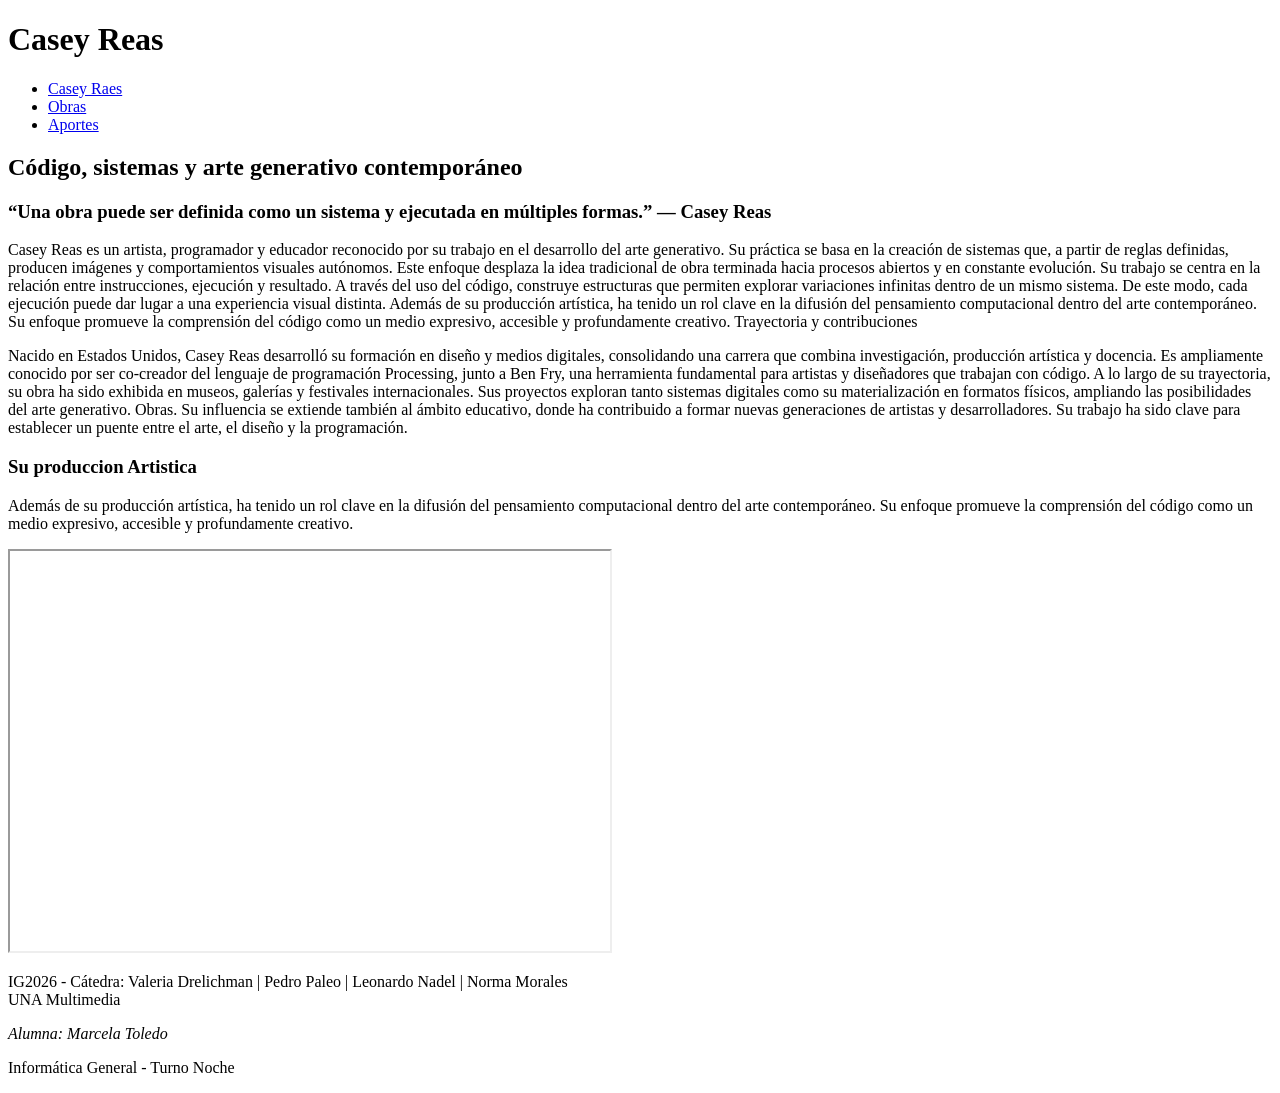
==== index.html @ 47c1ecca "primera etapa" ====
<!DOCTYPE html>
<html lang="es">
<head>
	<meta charset="utf-8">
	<meta name="viewport" content="width=device-width, initial-scale=1">
	<title>Casey Raes</title>
	<link rel="preconnect" href="https://fonts.googleapis.com">
    <link rel="preconnect" href="https://fonts.gstatic.com" crossorigin>
    <link href="https://fonts.googleapis.com/css2?family=Arvo:ital,wght@0,400;0,700;1,400;1,700&family=Smythe&display=swap" rel="stylesheet">
    <link rel="stylesheet" href="css/estilos.css">
 </head>
<body>

    <div class="fondo-pagina"></div>

    <div id="contenedor">

        <header class="cabecera">

            <h1 id="Rojo">Casey Reas</h1>

        </header>

         <nav class="menu">

            <ul>

                <li><a href="index.html">Casey Raes</a></li>

                <li><a href="codigo.html">Obras</a></li>

                <li><a href="sistemas.html">Aportes</a></li>

                

            </ul>

        </nav>
		
        <main class="contenido-principal">

            <h2 class="titulo-seccion">Código, sistemas y arte generativo contemporáneo</h2>

            <section>

                <p class="parrafo1">

                  <h3><strong>“Una obra puede ser definida como un sistema y ejecutada en múltiples formas.” </strong> — Casey Reas</h3> 
                     <p class="parrafo1"></p>
                Casey Reas es un artista, programador y educador reconocido por su trabajo en el desarrollo del arte generativo. Su práctica se basa en la creación de sistemas que, a partir de reglas definidas, producen imágenes y comportamientos visuales autónomos. Este enfoque desplaza la idea tradicional de obra terminada hacia procesos abiertos y en constante evolución.

                Su trabajo se centra en la relación entre instrucciones, ejecución y resultado. A través del uso del código, construye estructuras que permiten explorar variaciones infinitas dentro de un mismo sistema. De este modo, cada ejecución puede dar lugar a una experiencia visual distinta.

                Además de su producción artística, ha tenido un rol clave en la difusión del pensamiento computacional dentro del arte contemporáneo. Su enfoque promueve la comprensión del código como un medio expresivo, accesible y profundamente creativo.

                Trayectoria y contribuciones

                </p>

                <article class="info-bio">

                    <p class="parrafo2">

                Nacido en Estados Unidos, Casey Reas desarrolló su formación en diseño y medios digitales, consolidando una carrera que combina investigación, producción artística y docencia. Es ampliamente conocido por ser co-creador del lenguaje de programación Processing, junto a Ben Fry, una herramienta fundamental para artistas y diseñadores que trabajan con código.

                A lo largo de su trayectoria, su obra ha sido exhibida en museos, galerías y festivales internacionales. Sus proyectos exploran tanto sistemas digitales como su materialización en formatos físicos, ampliando las posibilidades del arte generativo.
                 Obras.

                        <span>
                           Su influencia se extiende también al ámbito educativo, donde ha contribuido a formar nuevas generaciones de artistas y desarrolladores. Su trabajo ha sido clave para establecer un puente entre el arte, el diseño y la programación.
                        </span>

                    </p>

                </article>

            </section>

        </main>

        <aside class="influencia">

            <h3>Su produccion Artistica</h3>

            <p>
           Además de su producción artística, ha tenido un rol clave en la difusión del pensamiento computacional dentro del arte contemporáneo. Su enfoque promueve la comprensión del código como un medio expresivo, accesible y profundamente creativo.
            </p>

            <iframe src="https://youtu.be/_8DMEHxOLQE" width="600" height="400"></iframe>

        </aside>

        <footer class="pie-pagina">

            <p>

                IG2026 - Cátedra:
                Valeria Drelichman | Pedro Paleo |
                Leonardo Nadel | Norma Morales

                <br>

                UNA Multimedia

            </p>

            <div class="datos-footer">

                <address>

                    Alumna: Marcela Toledo

                </address>

                <p>

                    Informática General - Turno Noche

                </p>

            </div>

        </footer>

    </div>

</body>

</html>
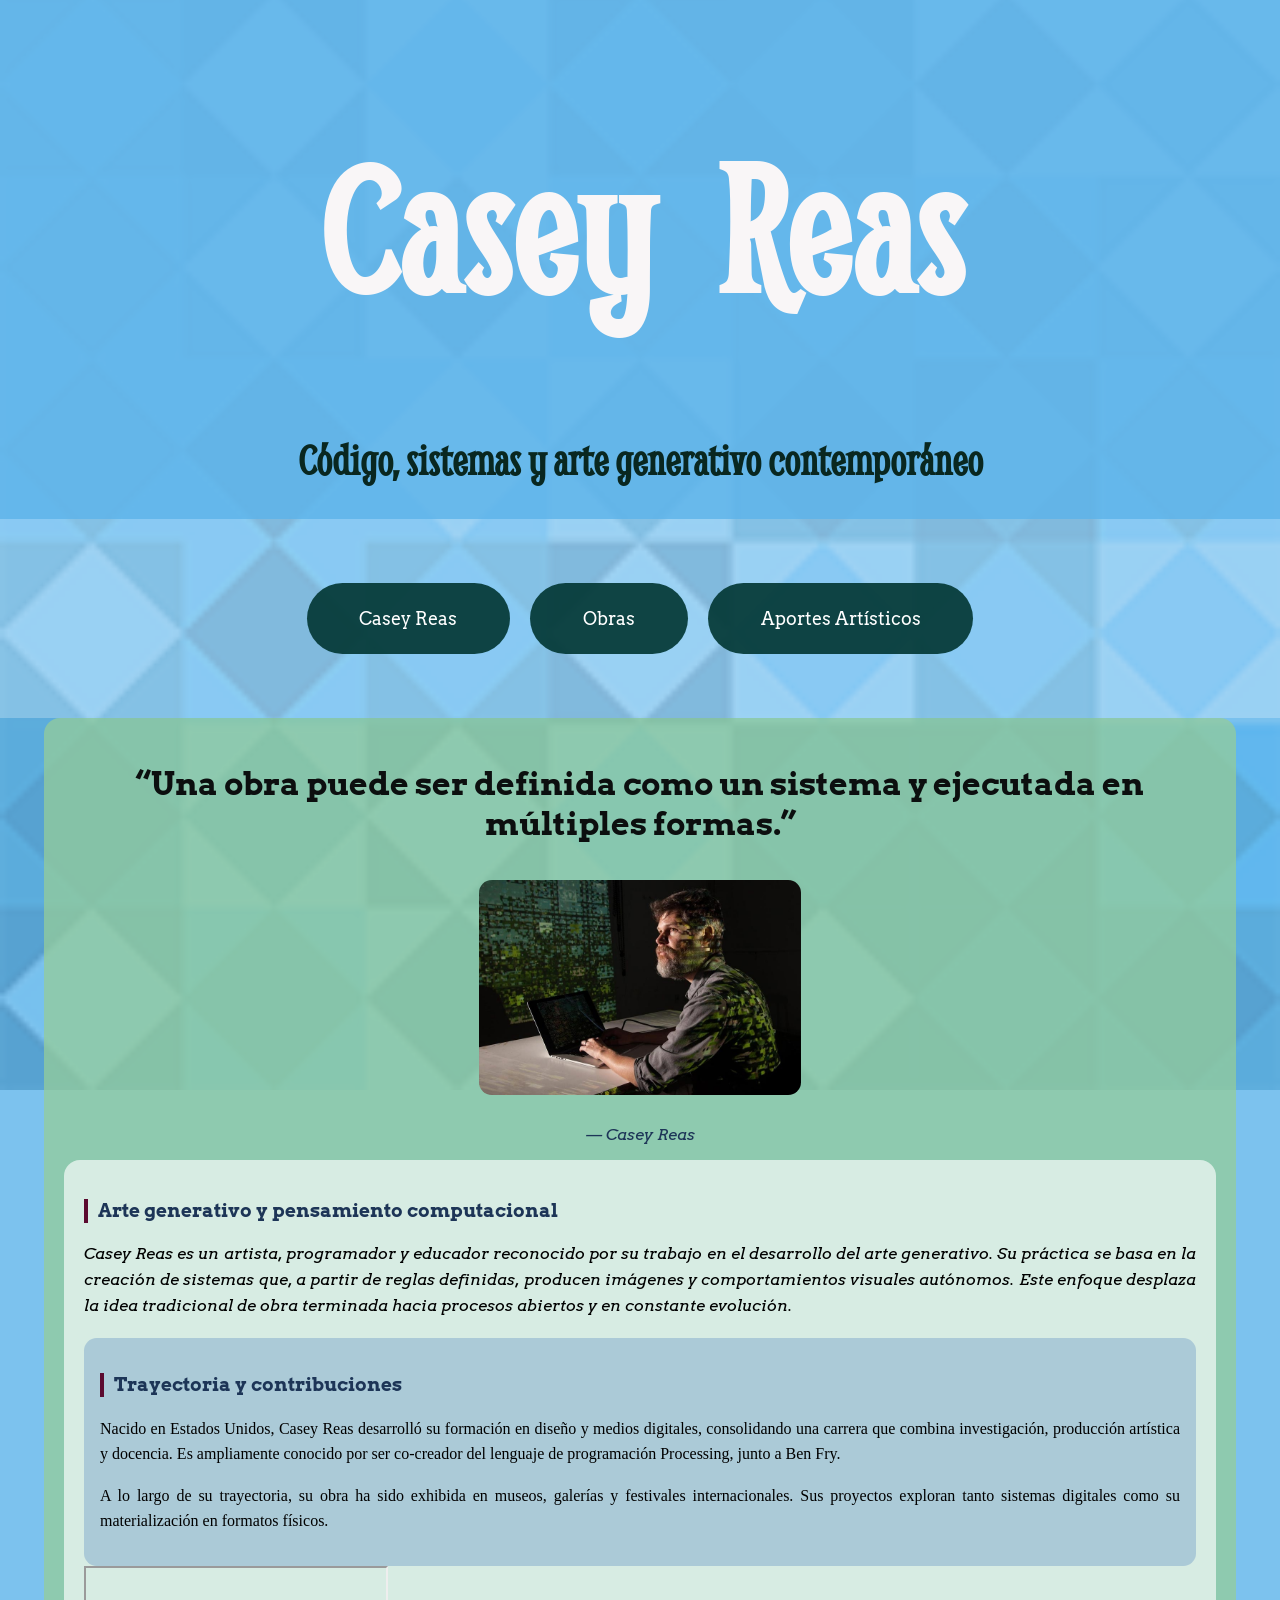
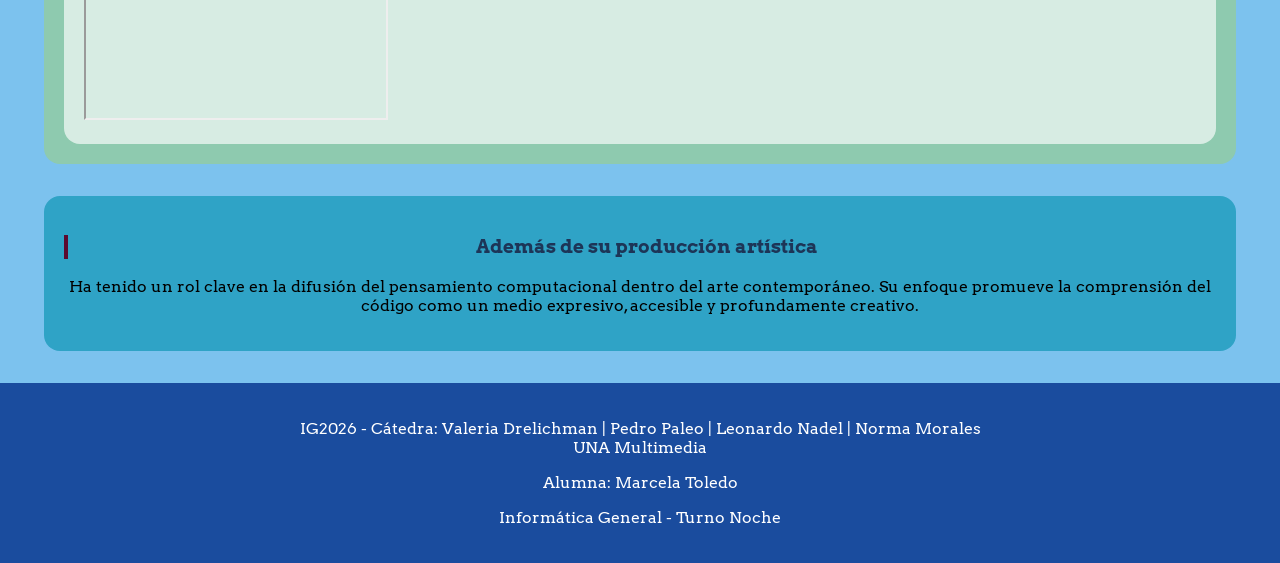
==== commit 7eb3c826: "Mejora" ====
--- a/index.html
+++ b/index.html
@@ -1,129 +1,102 @@
 <!DOCTYPE html>
 <html lang="es">
+
 <head>
-	<meta charset="utf-8">
-	<meta name="viewport" content="width=device-width, initial-scale=1">
-	<title>Casey Raes</title>
-	<link rel="preconnect" href="https://fonts.googleapis.com">
+    <meta charset="utf-8">
+    <meta name="viewport" content="width=device-width, initial-scale=1">
+    <title>Casey Reas</title>
+
+    <link rel="preconnect" href="https://fonts.googleapis.com">
     <link rel="preconnect" href="https://fonts.gstatic.com" crossorigin>
     <link href="https://fonts.googleapis.com/css2?family=Arvo:ital,wght@0,400;0,700;1,400;1,700&family=Smythe&display=swap" rel="stylesheet">
+
     <link rel="stylesheet" href="css/estilos.css">
- </head>
+</head>
+
 <body>
-
-    <div class="fondo-pagina"></div>
 
     <div id="contenedor">
 
         <header class="cabecera">
-
-            <h1 id="Rojo">Casey Reas</h1>
-
+            <h1 id="uva">Casey Reas</h1>
+            <h2 class="subtitulo">Código, sistemas y arte generativo contemporáneo</h2>
         </header>
 
-         <nav class="menu">
+        <nav class="menu">
+            <ul>
+                <li><a href="index.html">Casey Reas</a></li>
+                <li><a href="obras.html">Obras</a></li>
+                <li><a href="aportesartisticos.html">Aportes Artísticos</a></li>
+            </ul>
+        </nav>
 
-            <ul>
-
-                <li><a href="index.html">Casey Raes</a></li>
-
-                <li><a href="codigo.html">Obras</a></li>
-
-                <li><a href="sistemas.html">Aportes</a></li>
-
-                
-
-            </ul>
-
-        </nav>
-		
         <main class="contenido-principal">
 
-            <h2 class="titulo-seccion">Código, sistemas y arte generativo contemporáneo</h2>
+            <h2 class="titulo-seccion">
+                “Una obra puede ser definida como un sistema y ejecutada en múltiples formas.”
+            </h2>
 
-            <section>
+              <div class="galeria">
+                    <img src="img/reas-1.jpg" alt="Foto Casey Reas" width="6
+                    00">
+                </div>
+
+            <p class="firma"><em>— Casey Reas</em></p>
+
+            <section class="bloque-lectura">
+
+                <h3>Arte generativo y pensamiento computacional</h3>
 
                 <p class="parrafo1">
-
-                  <h3><strong>“Una obra puede ser definida como un sistema y ejecutada en múltiples formas.” </strong> — Casey Reas</h3> 
-                     <p class="parrafo1"></p>
-                Casey Reas es un artista, programador y educador reconocido por su trabajo en el desarrollo del arte generativo. Su práctica se basa en la creación de sistemas que, a partir de reglas definidas, producen imágenes y comportamientos visuales autónomos. Este enfoque desplaza la idea tradicional de obra terminada hacia procesos abiertos y en constante evolución.
-
-                Su trabajo se centra en la relación entre instrucciones, ejecución y resultado. A través del uso del código, construye estructuras que permiten explorar variaciones infinitas dentro de un mismo sistema. De este modo, cada ejecución puede dar lugar a una experiencia visual distinta.
-
-                Además de su producción artística, ha tenido un rol clave en la difusión del pensamiento computacional dentro del arte contemporáneo. Su enfoque promueve la comprensión del código como un medio expresivo, accesible y profundamente creativo.
-
-                Trayectoria y contribuciones
-
+                    Casey Reas es un artista, programador y educador reconocido por su trabajo en el desarrollo del arte generativo.
+                    Su práctica se basa en la creación de sistemas que, a partir de reglas definidas, producen imágenes y comportamientos visuales autónomos.
+                    Este enfoque desplaza la idea tradicional de obra terminada hacia procesos abiertos y en constante evolución.
                 </p>
 
-                <article class="info-bio">
+                <article>
+                    <h3>Trayectoria y contribuciones</h3>
 
                     <p class="parrafo2">
-
-                Nacido en Estados Unidos, Casey Reas desarrolló su formación en diseño y medios digitales, consolidando una carrera que combina investigación, producción artística y docencia. Es ampliamente conocido por ser co-creador del lenguaje de programación Processing, junto a Ben Fry, una herramienta fundamental para artistas y diseñadores que trabajan con código.
-
-                A lo largo de su trayectoria, su obra ha sido exhibida en museos, galerías y festivales internacionales. Sus proyectos exploran tanto sistemas digitales como su materialización en formatos físicos, ampliando las posibilidades del arte generativo.
-                 Obras.
-
-                        <span>
-                           Su influencia se extiende también al ámbito educativo, donde ha contribuido a formar nuevas generaciones de artistas y desarrolladores. Su trabajo ha sido clave para establecer un puente entre el arte, el diseño y la programación.
-                        </span>
-
+                        Nacido en Estados Unidos, Casey Reas desarrolló su formación en diseño y medios digitales, consolidando una carrera que combina investigación, producción artística y docencia.
+                        Es ampliamente conocido por ser co-creador del lenguaje de programación Processing, junto a Ben Fry.
                     </p>
 
+                    <p class="parrafo2">
+                        A lo largo de su trayectoria, su obra ha sido exhibida en museos, galerías y festivales internacionales.
+                        Sus proyectos exploran tanto sistemas digitales como su materialización en formatos físicos.
+                    </p>
                 </article>
+
+                <div class="video">
+                    <iframe src="https://www.youtube.com/embed/_8DMEHxOLQE?start=2" title="Video de Casey Reas" allowfullscreen></iframe>
+                </div>
 
             </section>
 
         </main>
 
-        <aside class="influencia">
-
-            <h3>Su produccion Artistica</h3>
+        <aside class="lateral">
+            <h3>Además de su producción artística</h3>
 
             <p>
-           Además de su producción artística, ha tenido un rol clave en la difusión del pensamiento computacional dentro del arte contemporáneo. Su enfoque promueve la comprensión del código como un medio expresivo, accesible y profundamente creativo.
+                Ha tenido un rol clave en la difusión del pensamiento computacional dentro del arte contemporáneo.
+                Su enfoque promueve la comprensión del código como un medio expresivo, accesible y profundamente creativo.
             </p>
-
-            <iframe src="https://youtu.be/_8DMEHxOLQE" width="600" height="400"></iframe>
-
         </aside>
 
         <footer class="pie-pagina">
-
             <p>
-
-                IG2026 - Cátedra:
-                Valeria Drelichman | Pedro Paleo |
-                Leonardo Nadel | Norma Morales
-
+                IG2026 - Cátedra: Valeria Drelichman | Pedro Paleo | Leonardo Nadel | Norma Morales
                 <br>
-
                 UNA Multimedia
-
             </p>
 
-            <div class="datos-footer">
+            <address>Alumna: Marcela Toledo</address>
 
-                <address>
-
-                    Alumna: Marcela Toledo
-
-                </address>
-
-                <p>
-
-                    Informática General - Turno Noche
-
-                </p>
-
-            </div>
-
+            <p>Informática General - Turno Noche</p>
         </footer>
 
     </div>
 
 </body>
-
 </html>
--- a/css/estilos.css
+++ b/css/estilos.css
@@ -0,0 +1,339 @@
+body {
+
+      margin: 0;
+
+    font-family: "Arvo", serif;
+
+    background-image: url("../img/fondo.png");
+
+    background-size: cover;
+
+    background-position: center;
+
+    background-repeat: no-repeat;
+
+    background-attachment: fixed;
+}
+
+
+/* CONTENEDOR */
+
+#contenedor {
+
+    width: 100%;
+
+    max-width: 80rem;
+
+    margin: 0 auto;
+
+    background-color: rgba(101, 184, 235, 0.85);
+}
+
+
+/* CABECERA */
+
+.cabecera {
+
+    width: 100%;
+
+    text-align: center;
+
+    padding: 1.25rem 0;
+
+    background-color: rgba(101, 184, 235, 0.85);
+
+    
+}
+
+
+/* TITULO PRINCIPAL */
+
+#uva {
+
+    font-family: "Smythe", serif;
+
+    font-size: 12rem;
+
+    color: #f9f6f7;
+
+    text-align: center;
+
+    margin: 0.5em 0;
+    
+    word-spacing: 2rem; /* Aumenta la separación entre palabras */
+}
+
+
+/* SUBTITULO */
+
+.subtitulo {
+
+    font-family: "Smythe", serif;
+
+    color: #092720;
+
+    font-size: 2.8rem;
+
+    margin: 0.3em;
+}
+
+
+/* MENU */
+
+.menu {
+
+    padding: 1.5rem 0;
+
+    background-color: rgba(255,255,255,0.25);
+}
+
+.menu ul {
+
+    list-style-type: none;
+
+    padding: 0;
+
+    margin: 2.5rem 0;
+
+    text-align: center;
+}
+
+.menu ul li {
+
+    display: inline-block;
+
+    margin: 0 0.5rem;
+}
+
+.menu ul li a {
+
+    display: block;
+
+    background-color: #053a37ed;
+
+    color: white;
+
+    text-decoration: none;
+
+    padding: 1.4em 3em;
+
+    border-radius: 4em;
+
+    font-size: 1.1rem;
+}
+
+
+
+.menu ul li a:hover {
+
+    background-color: #12eed1;
+
+    color: rgb(12, 12, 12);
+}
+
+.menu ul li a:active {
+
+    color: white;
+}
+
+
+
+
+
+/* CONTENIDO */
+
+.contenido-principal {
+
+    width: 90%;
+
+    margin: 0 auto;
+
+    padding: 1.25rem;
+
+    background-color: rgba(149, 205, 154, 0.75);
+
+    border-radius: 1rem;
+}
+
+
+/* TITULO SECCION */
+
+.titulo-seccion {
+
+    text-align: center;
+
+    color: #0c0f0f;
+
+    font-size: 2rem;
+}
+
+
+/* FIRMA */
+
+.firma {
+
+    text-align: center;
+
+    color: #1d3557;
+}
+
+
+/* BLOQUES DE LECTURA */
+
+.bloque-lectura {
+
+    background-color: rgba(255, 255, 255, 0.65);
+
+    padding: 1.25rem;
+
+    border-radius: 1rem;
+}
+
+
+/* SUBTITULOS INTERNOS */
+
+h3 {
+
+    color: #1d3557;
+
+    border-left: 0.3rem solid #5b0a2f;
+
+    padding-left: 0.6rem;
+}
+
+
+/* PARRAFOS */
+
+.parrafo1 {
+
+    line-height: 1.6;
+
+    text-align: justify;
+
+    font-style: oblique;
+}
+
+.parrafo2 {
+
+    line-height: 1.6;
+
+    text-align: justify;
+
+    font-family: Georgia, 'Times New Roman', Times, serif;
+}
+
+
+/* ARTICLE */
+
+article {
+
+    margin-top: 1.25rem;
+
+    padding: 1rem;
+
+    background-color: rgba(41, 101, 180, 0.25);
+
+    border-radius: 0.8rem;
+}
+
+
+/* GALERIA HORIZONTAL */
+
+.galeria {
+
+    text-align: center;
+
+    margin: 1.25rem 0;
+}
+
+.galeria img {
+
+    width: 28%;
+
+    margin: 0.6rem;
+
+    border-radius: 0.8rem;
+
+    vertical-align: top;
+}
+
+
+/* VIDEO */
+
+.video-responsive {
+
+    position: relative;
+
+    width: 100%;
+
+    padding-bottom: 56.25%;
+
+    height: 0;
+
+    overflow: hidden;
+
+    margin-top: 1.25rem;
+}
+
+.video-responsive iframe {
+
+    position: absolute;
+
+    width: 100%;
+
+    height: 100%;
+
+    top: 0;
+
+    left: 0;
+
+    border: 0;
+}
+
+
+/* ASIDE */
+
+.lateral {
+
+    width: 90%;
+
+    margin: 2rem auto;
+
+    padding: 1.25rem;
+
+    text-align: center;
+
+    background-color: rgba(22, 153, 185, 0.75);
+
+    border-radius: 1rem;
+}
+
+.lateral ul {
+
+    text-align: left;
+
+    display: inline-block;
+}
+
+
+/* FOOTER */
+
+.pie-pagina {
+
+    background-color: #1a4c9e;
+
+    color: white;
+
+    text-align: center;
+
+    padding: 1.25rem;
+
+    margin-top: 2rem;
+}
+
+.pie-pagina address {
+
+    font-style: normal;
+
+    margin-top: 0.6rem;
+}
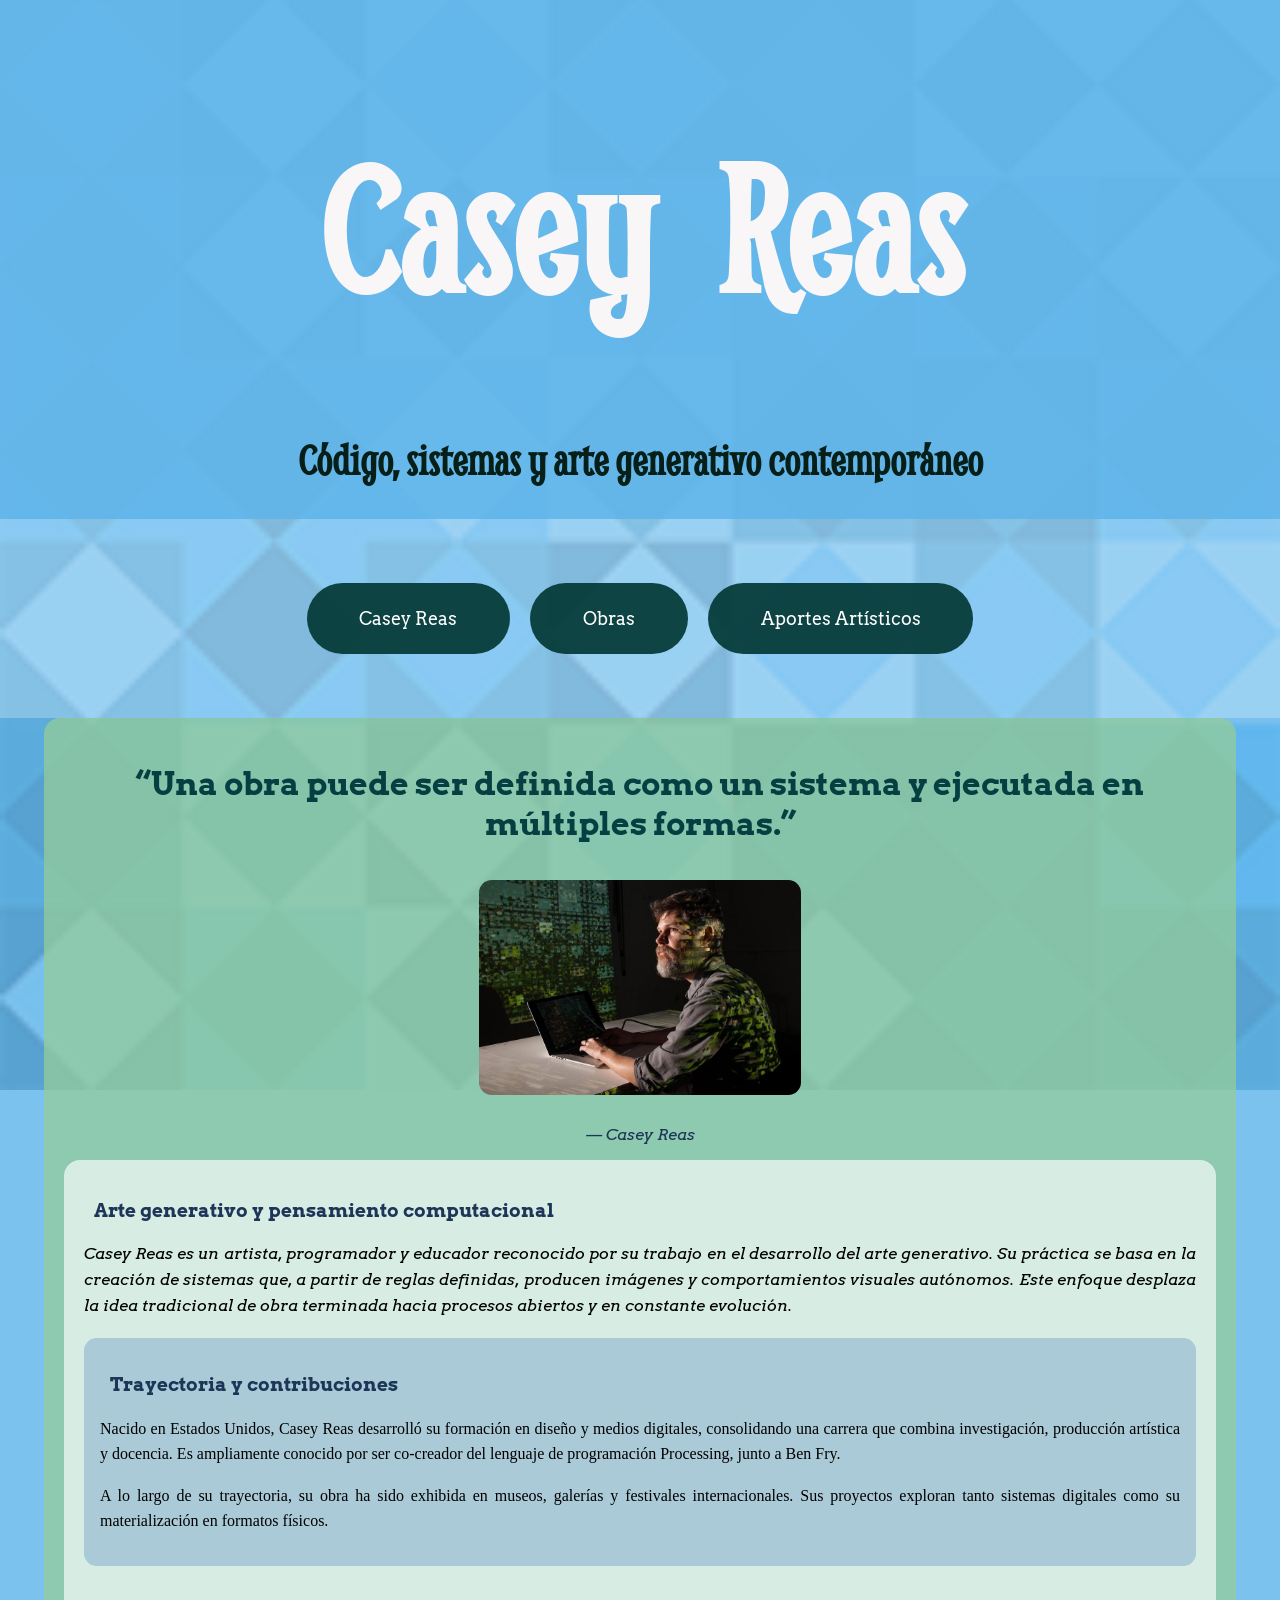
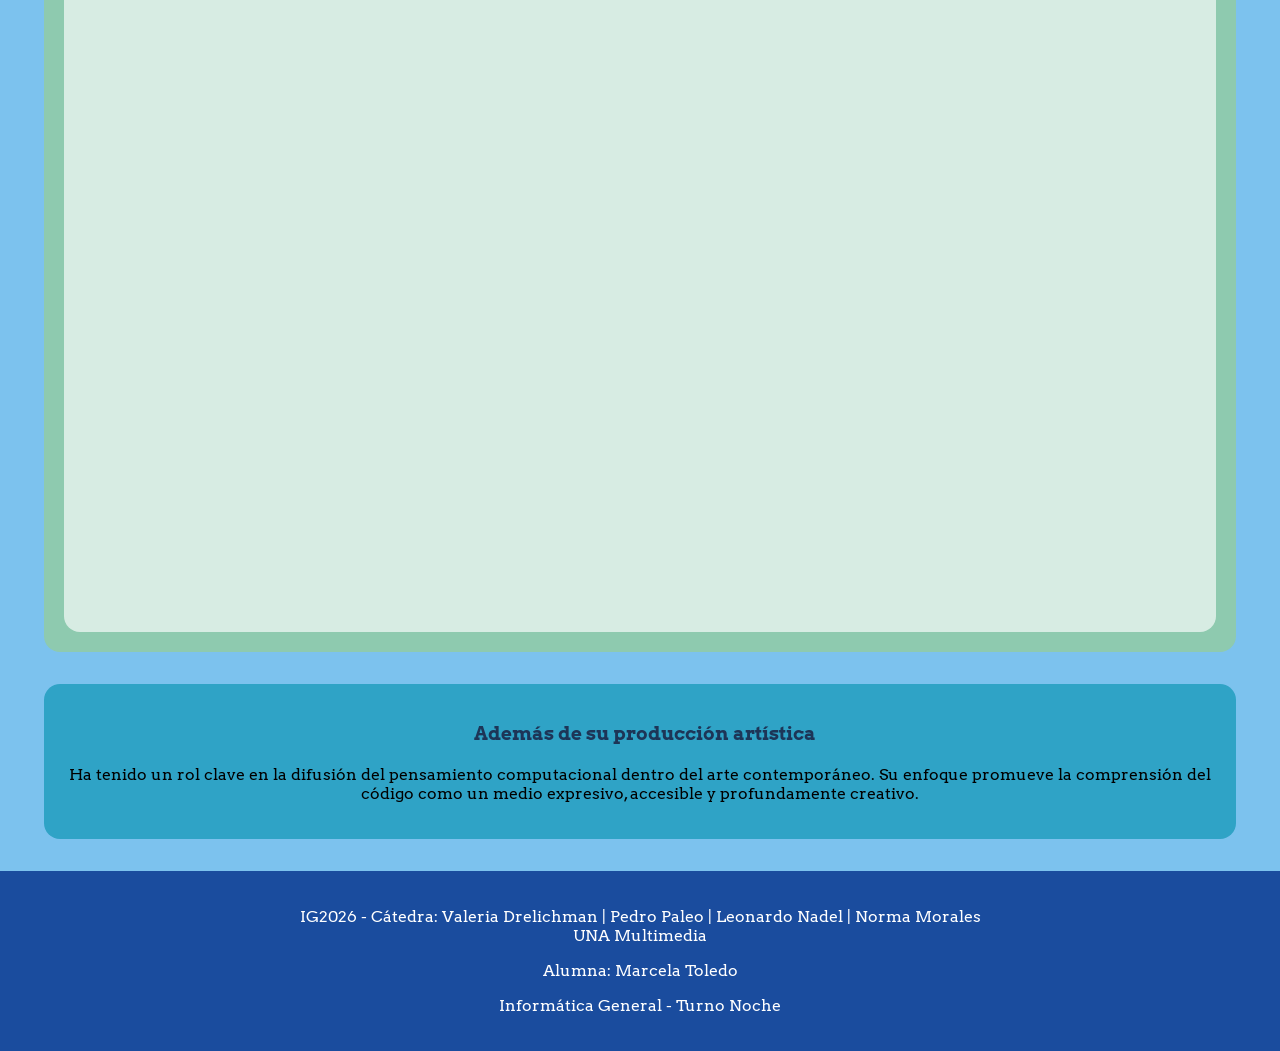
==== commit 314a0a30: "Add files via upload" ====
--- a/index.html
+++ b/index.html
@@ -1,102 +1,110 @@
-<!DOCTYPE html>
-<html lang="es">
-
-<head>
-    <meta charset="utf-8">
-    <meta name="viewport" content="width=device-width, initial-scale=1">
-    <title>Casey Reas</title>
-
-    <link rel="preconnect" href="https://fonts.googleapis.com">
-    <link rel="preconnect" href="https://fonts.gstatic.com" crossorigin>
-    <link href="https://fonts.googleapis.com/css2?family=Arvo:ital,wght@0,400;0,700;1,400;1,700&family=Smythe&display=swap" rel="stylesheet">
-
-    <link rel="stylesheet" href="css/estilos.css">
-</head>
-
-<body>
-
-    <div id="contenedor">
-
-        <header class="cabecera">
-            <h1 id="uva">Casey Reas</h1>
-            <h2 class="subtitulo">Código, sistemas y arte generativo contemporáneo</h2>
-        </header>
-
-        <nav class="menu">
-            <ul>
-                <li><a href="index.html">Casey Reas</a></li>
-                <li><a href="obras.html">Obras</a></li>
-                <li><a href="aportesartisticos.html">Aportes Artísticos</a></li>
-            </ul>
-        </nav>
-
-        <main class="contenido-principal">
-
-            <h2 class="titulo-seccion">
-                “Una obra puede ser definida como un sistema y ejecutada en múltiples formas.”
-            </h2>
-
-              <div class="galeria">
-                    <img src="img/reas-1.jpg" alt="Foto Casey Reas" width="6
-                    00">
-                </div>
-
-            <p class="firma"><em>— Casey Reas</em></p>
-
-            <section class="bloque-lectura">
-
-                <h3>Arte generativo y pensamiento computacional</h3>
-
-                <p class="parrafo1">
-                    Casey Reas es un artista, programador y educador reconocido por su trabajo en el desarrollo del arte generativo.
-                    Su práctica se basa en la creación de sistemas que, a partir de reglas definidas, producen imágenes y comportamientos visuales autónomos.
-                    Este enfoque desplaza la idea tradicional de obra terminada hacia procesos abiertos y en constante evolución.
-                </p>
-
-                <article>
-                    <h3>Trayectoria y contribuciones</h3>
-
-                    <p class="parrafo2">
-                        Nacido en Estados Unidos, Casey Reas desarrolló su formación en diseño y medios digitales, consolidando una carrera que combina investigación, producción artística y docencia.
-                        Es ampliamente conocido por ser co-creador del lenguaje de programación Processing, junto a Ben Fry.
-                    </p>
-
-                    <p class="parrafo2">
-                        A lo largo de su trayectoria, su obra ha sido exhibida en museos, galerías y festivales internacionales.
-                        Sus proyectos exploran tanto sistemas digitales como su materialización en formatos físicos.
-                    </p>
-                </article>
-
-                <div class="video">
-                    <iframe src="https://www.youtube.com/embed/_8DMEHxOLQE?start=2" title="Video de Casey Reas" allowfullscreen></iframe>
-                </div>
-
-            </section>
-
-        </main>
-
-        <aside class="lateral">
-            <h3>Además de su producción artística</h3>
-
-            <p>
-                Ha tenido un rol clave en la difusión del pensamiento computacional dentro del arte contemporáneo.
-                Su enfoque promueve la comprensión del código como un medio expresivo, accesible y profundamente creativo.
-            </p>
-        </aside>
-
-        <footer class="pie-pagina">
-            <p>
-                IG2026 - Cátedra: Valeria Drelichman | Pedro Paleo | Leonardo Nadel | Norma Morales
-                <br>
-                UNA Multimedia
-            </p>
-
-            <address>Alumna: Marcela Toledo</address>
-
-            <p>Informática General - Turno Noche</p>
-        </footer>
-
-    </div>
-
-</body>
+<!DOCTYPE html>
+<html lang="es">
+
+<head>
+    <meta charset="utf-8">
+    <meta name="viewport" content="width=device-width, initial-scale=1">
+    <title>Casey Reas</title>
+
+    <link rel="preconnect" href="https://fonts.googleapis.com">
+    <link rel="preconnect" href="https://fonts.gstatic.com" crossorigin>
+    <link href="https://fonts.googleapis.com/css2?family=Arvo:ital,wght@0,400;0,700;1,400;1,700&family=Smythe&display=swap" rel="stylesheet">
+
+    <link rel="stylesheet" href="css/estilos.css">
+</head>
+
+<body>
+
+    <div id="contenedor">
+
+        <header class="cabecera">
+            <h1 id="uva">Casey Reas</h1>
+            <h2 class="subtitulo">Código, sistemas y arte generativo contemporáneo</h2>
+        </header>
+
+        <nav class="menu">
+            <ul>
+                <li><a href="index.html">Casey Reas</a></li>
+                <li><a href="obras.html">Obras</a></li>
+                <li><a href="aportesartisticos.html">Aportes Artísticos</a></li>
+            </ul>
+        </nav>
+
+        <main class="contenido-principal">
+
+            <h2 class="titulo-seccion">
+                “Una obra puede ser definida como un sistema y ejecutada en múltiples formas.”
+            </h2>
+
+              <div class="galeria">
+                    <img src="img/reas-1.jpg" alt="Foto Casey Reas" width="6
+                    00">
+                </div>
+
+            <p class="firma"><em>— Casey Reas</em></p>
+
+            <section class="bloque-lectura">
+
+                <h3>Arte generativo y pensamiento computacional</h3>
+
+                <p class="parrafo1">
+                    Casey Reas es un artista, programador y educador reconocido por su trabajo en el desarrollo del arte generativo.
+                    Su práctica se basa en la creación de sistemas que, a partir de reglas definidas, producen imágenes y comportamientos visuales autónomos.
+                    Este enfoque desplaza la idea tradicional de obra terminada hacia procesos abiertos y en constante evolución.
+                </p>
+
+                <article>
+                    <h3>Trayectoria y contribuciones</h3>
+
+                    <p class="parrafo2">
+                        Nacido en Estados Unidos, Casey Reas desarrolló su formación en diseño y medios digitales, consolidando una carrera que combina investigación, producción artística y docencia.
+                        Es ampliamente conocido por ser co-creador del lenguaje de programación Processing, junto a Ben Fry.
+                    </p>
+
+                    <p class="parrafo2">
+                        A lo largo de su trayectoria, su obra ha sido exhibida en museos, galerías y festivales internacionales.
+                        Sus proyectos exploran tanto sistemas digitales como su materialización en formatos físicos.
+                    </p>
+                </article>
+
+              <div class="video">
+           <iframe 
+                    width="600"
+                    height="400"
+                    src="https://youtu.be/_8DMEHxOLQE"
+                    title="Video de YouTube"
+                    frameborder="0"
+                    allow="acelerometer; autoplay;clipboard-writer; encrypted-media; giroscope; picture-in-picture" allowllscreen>
+            </iframe>
+      </div>
+
+
+            </section>
+
+        </main>
+
+        <aside class="lateral">
+            <h3>Además de su producción artística</h3>
+
+            <p>
+                Ha tenido un rol clave en la difusión del pensamiento computacional dentro del arte contemporáneo.
+                Su enfoque promueve la comprensión del código como un medio expresivo, accesible y profundamente creativo.
+            </p>
+        </aside>
+
+        <footer class="pie-pagina">
+            <p>
+                IG2026 - Cátedra: Valeria Drelichman | Pedro Paleo | Leonardo Nadel | Norma Morales
+                <br>
+                UNA Multimedia
+            </p>
+
+            <address>Alumna: Marcela Toledo</address>
+
+            <p>Informática General - Turno Noche</p>
+        </footer>
+
+    </div>
+
+</body>
 </html>
--- a/css/estilos.css
+++ b/css/estilos.css
@@ -1,339 +1,331 @@
-body {
-
-      margin: 0;
-
-    font-family: "Arvo", serif;
-
-    background-image: url("../img/fondo.png");
-
-    background-size: cover;
-
-    background-position: center;
-
-    background-repeat: no-repeat;
-
-    background-attachment: fixed;
-}
-
-
-/* CONTENEDOR */
-
-#contenedor {
-
-    width: 100%;
-
-    max-width: 80rem;
-
-    margin: 0 auto;
-
-    background-color: rgba(101, 184, 235, 0.85);
-}
-
-
-/* CABECERA */
-
-.cabecera {
-
-    width: 100%;
-
-    text-align: center;
-
-    padding: 1.25rem 0;
-
-    background-color: rgba(101, 184, 235, 0.85);
-
-    
-}
-
-
-/* TITULO PRINCIPAL */
-
-#uva {
-
-    font-family: "Smythe", serif;
-
-    font-size: 12rem;
-
-    color: #f9f6f7;
-
-    text-align: center;
-
-    margin: 0.5em 0;
-    
-    word-spacing: 2rem; /* Aumenta la separación entre palabras */
-}
-
-
-/* SUBTITULO */
-
-.subtitulo {
-
-    font-family: "Smythe", serif;
-
-    color: #092720;
-
-    font-size: 2.8rem;
-
-    margin: 0.3em;
-}
-
-
-/* MENU */
-
-.menu {
-
-    padding: 1.5rem 0;
-
-    background-color: rgba(255,255,255,0.25);
-}
-
-.menu ul {
-
-    list-style-type: none;
-
-    padding: 0;
-
-    margin: 2.5rem 0;
-
-    text-align: center;
-}
-
-.menu ul li {
-
-    display: inline-block;
-
-    margin: 0 0.5rem;
-}
-
-.menu ul li a {
-
-    display: block;
-
-    background-color: #053a37ed;
-
-    color: white;
-
-    text-decoration: none;
-
-    padding: 1.4em 3em;
-
-    border-radius: 4em;
-
-    font-size: 1.1rem;
-}
-
-
-
-.menu ul li a:hover {
-
-    background-color: #12eed1;
-
-    color: rgb(12, 12, 12);
-}
-
-.menu ul li a:active {
-
-    color: white;
-}
-
-
-
-
-
-/* CONTENIDO */
-
-.contenido-principal {
-
-    width: 90%;
-
-    margin: 0 auto;
-
-    padding: 1.25rem;
-
-    background-color: rgba(149, 205, 154, 0.75);
-
-    border-radius: 1rem;
-}
-
-
-/* TITULO SECCION */
-
-.titulo-seccion {
-
-    text-align: center;
-
-    color: #0c0f0f;
-
-    font-size: 2rem;
-}
-
-
-/* FIRMA */
-
-.firma {
-
-    text-align: center;
-
-    color: #1d3557;
-}
-
-
-/* BLOQUES DE LECTURA */
-
-.bloque-lectura {
-
-    background-color: rgba(255, 255, 255, 0.65);
-
-    padding: 1.25rem;
-
-    border-radius: 1rem;
-}
-
-
-/* SUBTITULOS INTERNOS */
-
-h3 {
-
-    color: #1d3557;
-
-    border-left: 0.3rem solid #5b0a2f;
-
-    padding-left: 0.6rem;
-}
-
-
-/* PARRAFOS */
-
-.parrafo1 {
-
-    line-height: 1.6;
-
-    text-align: justify;
-
-    font-style: oblique;
-}
-
-.parrafo2 {
-
-    line-height: 1.6;
-
-    text-align: justify;
-
-    font-family: Georgia, 'Times New Roman', Times, serif;
-}
-
-
-/* ARTICLE */
-
-article {
-
-    margin-top: 1.25rem;
-
-    padding: 1rem;
-
-    background-color: rgba(41, 101, 180, 0.25);
-
-    border-radius: 0.8rem;
-}
-
-
-/* GALERIA HORIZONTAL */
-
-.galeria {
-
-    text-align: center;
-
-    margin: 1.25rem 0;
-}
-
-.galeria img {
-
-    width: 28%;
-
-    margin: 0.6rem;
-
-    border-radius: 0.8rem;
-
-    vertical-align: top;
-}
-
-
-/* VIDEO */
-
-.video-responsive {
-
-    position: relative;
-
-    width: 100%;
-
-    padding-bottom: 56.25%;
-
-    height: 0;
-
-    overflow: hidden;
-
-    margin-top: 1.25rem;
-}
-
-.video-responsive iframe {
-
-    position: absolute;
-
-    width: 100%;
-
-    height: 100%;
-
-    top: 0;
-
-    left: 0;
-
-    border: 0;
-}
-
-
-/* ASIDE */
-
-.lateral {
-
-    width: 90%;
-
-    margin: 2rem auto;
-
-    padding: 1.25rem;
-
-    text-align: center;
-
-    background-color: rgba(22, 153, 185, 0.75);
-
-    border-radius: 1rem;
-}
-
-.lateral ul {
-
-    text-align: left;
-
-    display: inline-block;
-}
-
-
-/* FOOTER */
-
-.pie-pagina {
-
-    background-color: #1a4c9e;
-
-    color: white;
-
-    text-align: center;
-
-    padding: 1.25rem;
-
-    margin-top: 2rem;
-}
-
-.pie-pagina address {
-
-    font-style: normal;
-
-    margin-top: 0.6rem;
+body {
+
+      margin: 0;
+
+    font-family: "Arvo", serif;
+
+    background-image: url("../img/fondo.png");
+
+    background-size: cover;
+
+    background-position: center;
+
+    background-repeat: no-repeat;
+
+    background-attachment: fixed;
+}
+
+
+/* CONTENEDOR */
+
+#contenedor {
+
+    width: 100%;
+
+    max-width: 80rem;
+
+    margin: 0 auto;
+
+    background-color: rgba(101, 184, 235, 0.85);
+}
+
+
+/* CABECERA */
+
+.cabecera {
+
+    width: 100%;
+
+    text-align: center;
+
+    padding: 1.25rem 0;
+
+    background-color: rgba(101, 184, 235, 0.85);
+
+    
+}
+
+
+/* TITULO PRINCIPAL */
+
+#uva {
+
+    font-family: "Smythe", serif;
+
+    font-size: 12rem;
+
+    color: #f9f6f7;
+
+    text-align: center;
+
+    margin: 0.5em 0;
+    
+    word-spacing: 2rem; /* Aumenta la separación entre palabras */
+}
+
+
+/* SUBTITULO */
+
+.subtitulo {
+
+    font-family: "Smythe", serif;
+
+    color: #071f19;
+
+    font-size: 2.8rem;
+
+    margin: 0.3em;
+}
+
+
+/* MENU */
+
+.menu {
+
+    padding: 1.5rem 0;
+
+    background-color: rgba(255,255,255,0.25);
+}
+
+.menu ul {
+
+    list-style-type: none;
+
+    padding: 0;
+
+    margin: 2.5rem 0;
+
+    text-align: center;
+}
+
+.menu ul li {
+
+    display: inline-block;
+
+    margin: 0 0.5rem;
+}
+
+.menu ul li a {
+
+    display: block;
+
+    background-color: #053a37ed;
+
+    color: white;
+
+    text-decoration: none;
+
+    padding: 1.4em 3em;
+
+    border-radius: 4em;
+
+    font-size: 1.1rem;
+}
+
+
+
+.menu ul li a:hover {
+
+    background-color: #12eed1;
+
+    color: rgb(12, 12, 12);
+}
+
+.menu ul li a:active {
+
+    color: white;
+}
+
+
+
+
+
+/* CONTENIDO */
+
+.contenido-principal {
+
+    width: 90%;
+
+    margin: 0 auto;
+
+    padding: 1.25rem;
+
+    background-color: rgba(149, 205, 154, 0.75);
+
+    border-radius: 1rem;
+}
+
+
+/* TITULO SECCION */
+
+.titulo-seccion {
+
+    text-align: center;
+
+    color: #063f41;
+
+    font-size: 2rem;
+}
+
+
+/* FIRMA */
+
+.firma {
+
+    text-align: center;
+
+    color: #1d3557;
+}
+
+
+/* BLOQUES DE LECTURA */
+
+.bloque-lectura {
+
+    background-color: rgba(255, 255, 255, 0.65);
+
+    padding: 1.25rem;
+
+    border-radius: 1rem;
+}
+
+
+/* SUBTITULOS INTERNOS */
+
+h3 {
+
+    color: #1d3557;
+
+    /*border-left: 0.3rem solid #5b0a2f; no me gusta como quedo*/
+
+    padding-left: 0.6rem;
+}
+
+
+/* PARRAFOS */
+
+.parrafo1 {
+
+    line-height: 1.6;
+
+    text-align: justify;
+
+    font-style: oblique;
+}
+
+.parrafo2 {
+
+    line-height: 1.6;
+
+    text-align: justify;
+
+    font-family: Georgia, 'Times New Roman', Times, serif;
+}
+
+
+/* ARTICLE */
+
+article {
+
+    margin-top: 1.25rem;
+
+    padding: 1rem;
+
+    background-color: rgba(41, 101, 180, 0.25);
+
+    border-radius: 0.8rem;
+}
+
+
+/* GALERIA HORIZONTAL */
+
+.galeria {
+
+    text-align: center;
+
+    margin: 1.25rem 0;
+}
+
+.galeria img {
+
+    width: 28%;
+
+    margin: 0.6rem;
+
+    border-radius: 0.8rem;
+
+    vertical-align: top;
+}
+
+
+/* VIDEO */
+
+.video{
+
+    position: relative;
+
+    width: 100%;
+
+    padding-bottom: 56.25%;
+
+    height: 0;
+
+    overflow: hidden;
+
+    margin-top: 1.25rem;
+}
+
+
+/* ASIDE */
+
+.lateral {
+
+    width: 90%;
+
+    margin: 2rem auto;
+
+    padding: 1.25rem;
+
+    text-align: center;
+
+    background-color: rgba(22, 153, 185, 0.75);
+
+    border-radius: 1rem;
+}
+
+.lateral ul {
+
+    text-align: left;
+
+    display: inline-block;
+}
+
+
+/* FOOTER */
+
+.pie-pagina {
+
+    background-color: #1a4c9e;
+
+    color: white;
+
+    text-align: center;
+
+    padding: 1.25rem;
+
+    margin-top: 2rem;
+}
+
+.pie-pagina address {
+
+    font-style: normal;
+
+    margin-top: 0.6rem;
+}
+
+.dos {
+    border-radius:2em;
+    transform: scale(2);
+    padding: 8rem     
+
 }
